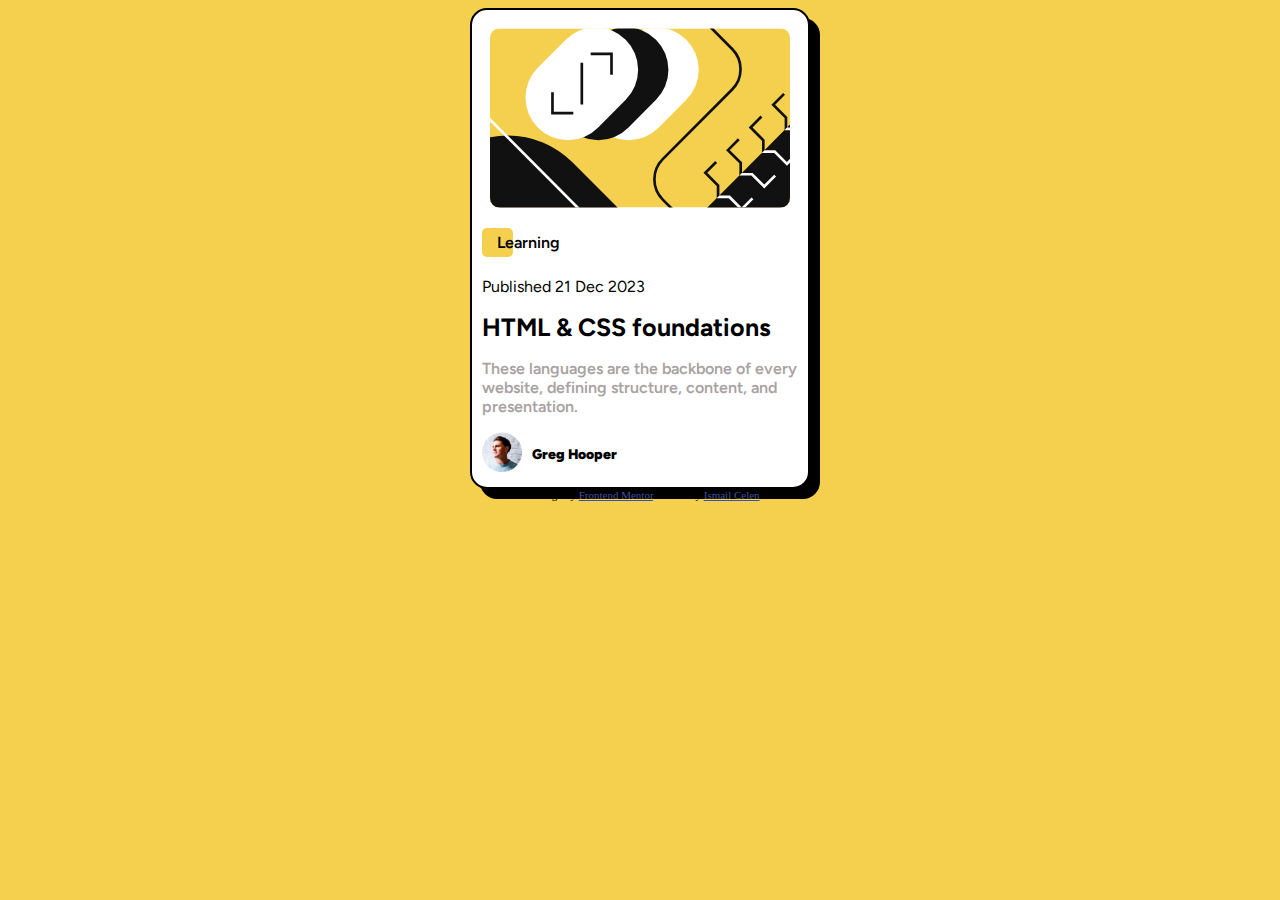
==== Blog-preview-card/index.html @ 63613349 "first commmit" ====
<!DOCTYPE html>
<html lang="en">

<head>
  <meta charset="UTF-8">
  <meta name="viewport" content="width=device-width, initial-scale=1.0">
  <link rel="icon" type="image/png" sizes="32x32" href="./assets/images/favicon-32x32.png">
  <link rel="stylesheet" href="https://fonts.googleapis.com/css?family=Figtree">
  <title>Blog preview card</title>

  <style>
    .attribution {
      font-size: 11px;
      text-align: center;
    }

    .attribution a {
      color: hsl(228, 45%, 44%);
    }

    body {
      background-color: hsl(47, 88%, 63%);
    }

    p {
      font-family: "Figtree", sans-serif;
    }

    h1 {
      font-family: "Figtree", sans-serif;
      color: black;
      font-size: 25px;
    }

    .author {
      font-size: 14px;
      font-weight: 950;
      padding-left: 10px;
    }

    .author-box {
      display: flex;
    }

    .description {
      font-size: 16px;
      font-weight: 600;
      color: hsl(0, 4%, 65%)
    }

    .author-image {
      width: 40px;
      height: 40px;
    }

    .container {
      display: block;
      margin: auto;
      width: 25%;
      max-height: 20%;
      border: 2px solid black;
      padding: 10px;
      background-color: white;
      border-radius: 17px;
      box-shadow: 10px 10px;
    }

    .in-box {
      background-color: hsl(47, 88%, 63%);
      padding: 5px;
      border-radius: 5px;
      margin: 20px 5px 20px 0;
      padding-left: 15px;
      font-weight: 600;
      margin-right: 285px;
    }

    .card-image {
      display: block;
      margin-top: 8px;
      margin-left: auto;
      margin-right: auto;
      width: 95%;
      border-radius: 10px;
    }

    /*The designs were created to the following widths:
    - Mobile: 375px
    - Desktop: 1440px
    ### Neutral
    - White: hsl(0, 0%, 100%)
    - Black: hsl(0, 0%, 7%)*/
  </style>
</head>

<body>

  <section>
    <div class="container">
      <div>
        <img class="card-image" src="./blog-preview-card-main/assets/images/illustration-article.svg" alt="Card image">
        <p class="in-box">Learning</p>
        <p class="date">Published 21 Dec 2023</p>
        <h1>HTML & CSS foundations</h1>
        <p class="description">These languages are the backbone of every website, defining structure, content, and
          presentation.</p>
      </div>
      <div class="author-box">
        <img class="author-image" src="./blog-preview-card-main/assets/images/image-avatar.webp" alt="AuthorPhoto">
        <p class="author">Greg Hooper</p>
      </div>
    </div>
  </section>


  <div class="attribution">
    Challenge by <a href="https://www.frontendmentor.io?ref=challenge" target="_blank">Frontend Mentor</a>.
    Coded by <a href="#">Ismail Celen</a>.
  </div>
</body>

</html>
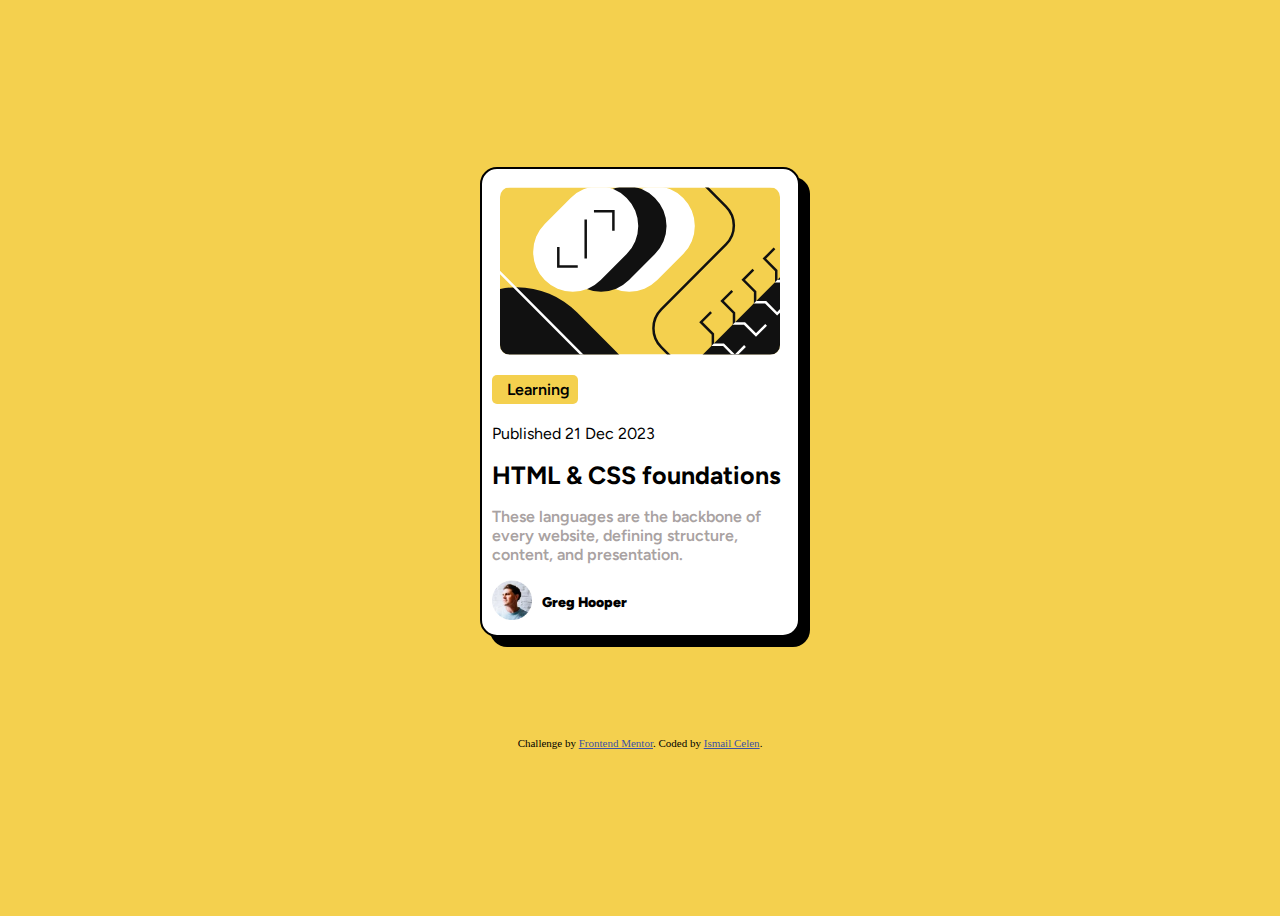
==== commit ab116c74: "update for centering" ====
--- a/Blog-preview-card/index.html
+++ b/Blog-preview-card/index.html
@@ -6,95 +6,11 @@
   <meta name="viewport" content="width=device-width, initial-scale=1.0">
   <link rel="icon" type="image/png" sizes="32x32" href="./assets/images/favicon-32x32.png">
   <link rel="stylesheet" href="https://fonts.googleapis.com/css?family=Figtree">
+  <link rel="stylesheet" href="styles.css">
   <title>Blog preview card</title>
-
-  <style>
-    .attribution {
-      font-size: 11px;
-      text-align: center;
-    }
-
-    .attribution a {
-      color: hsl(228, 45%, 44%);
-    }
-
-    body {
-      background-color: hsl(47, 88%, 63%);
-    }
-
-    p {
-      font-family: "Figtree", sans-serif;
-    }
-
-    h1 {
-      font-family: "Figtree", sans-serif;
-      color: black;
-      font-size: 25px;
-    }
-
-    .author {
-      font-size: 14px;
-      font-weight: 950;
-      padding-left: 10px;
-    }
-
-    .author-box {
-      display: flex;
-    }
-
-    .description {
-      font-size: 16px;
-      font-weight: 600;
-      color: hsl(0, 4%, 65%)
-    }
-
-    .author-image {
-      width: 40px;
-      height: 40px;
-    }
-
-    .container {
-      display: block;
-      margin: auto;
-      width: 25%;
-      max-height: 20%;
-      border: 2px solid black;
-      padding: 10px;
-      background-color: white;
-      border-radius: 17px;
-      box-shadow: 10px 10px;
-    }
-
-    .in-box {
-      background-color: hsl(47, 88%, 63%);
-      padding: 5px;
-      border-radius: 5px;
-      margin: 20px 5px 20px 0;
-      padding-left: 15px;
-      font-weight: 600;
-      margin-right: 285px;
-    }
-
-    .card-image {
-      display: block;
-      margin-top: 8px;
-      margin-left: auto;
-      margin-right: auto;
-      width: 95%;
-      border-radius: 10px;
-    }
-
-    /*The designs were created to the following widths:
-    - Mobile: 375px
-    - Desktop: 1440px
-    ### Neutral
-    - White: hsl(0, 0%, 100%)
-    - Black: hsl(0, 0%, 7%)*/
-  </style>
 </head>
 
 <body>
-
   <section>
     <div class="container">
       <div>
@@ -110,13 +26,11 @@
         <p class="author">Greg Hooper</p>
       </div>
     </div>
+    <div class="attribution">
+      Challenge by <a href="https://www.frontendmentor.io?ref=challenge" target="_blank">Frontend Mentor</a>.
+      Coded by <a href="#">Ismail Celen</a>.
+    </div>
   </section>
-
-
-  <div class="attribution">
-    Challenge by <a href="https://www.frontendmentor.io?ref=challenge" target="_blank">Frontend Mentor</a>.
-    Coded by <a href="#">Ismail Celen</a>.
-  </div>
 </body>
 
 </html>--- a/Blog-preview-card/styles.css
+++ b/Blog-preview-card/styles.css
@@ -0,0 +1,80 @@
+.attribution {
+  font-size: 11px;
+  text-align: center;
+  margin-top: 100px;
+}
+
+.attribution a {
+  color: hsl(228, 45%, 44%);
+}
+
+body {
+  background-color: hsl(47, 88%, 63%);
+  min-height: 100vh;
+  display: flex;
+  justify-content: center;
+  align-items: center;
+}
+
+p {
+  font-family: "Figtree", sans-serif;
+}
+
+h1 {
+  font-family: "Figtree", sans-serif;
+  color: black;
+  font-size: 25px;
+}
+
+.author {
+  font-size: 14px;
+  font-weight: 950;
+  padding-left: 10px;
+}
+
+.author-box {
+  display: flex;
+}
+
+.description {
+  font-size: 16px;
+  font-weight: 600;
+  color: hsl(0, 4%, 65%);
+}
+
+.author-image {
+  width: 40px;
+  height: 40px;
+}
+
+.container {
+  display: block;
+  margin: 0 auto;
+  width: 100%;
+  max-width: 40%;
+  border: 2px solid black;
+  padding: 10px;
+  background-color: white;
+  border-radius: 17px;
+  box-shadow: 10px 10px;
+  height: 100%;
+}
+
+.in-box {
+  background-color: hsl(47, 88%, 63%);
+  padding: 5px;
+  border-radius: 5px;
+  margin: 20px 5px 20px 0;
+  padding-left: 15px;
+  font-weight: 600;
+  margin-right: 210px;
+}
+
+.card-image {
+  display: block;
+  margin-top: 8px;
+  margin-left: auto;
+  margin-right: auto;
+  width: 95%;
+  border-radius: 10px;
+}
